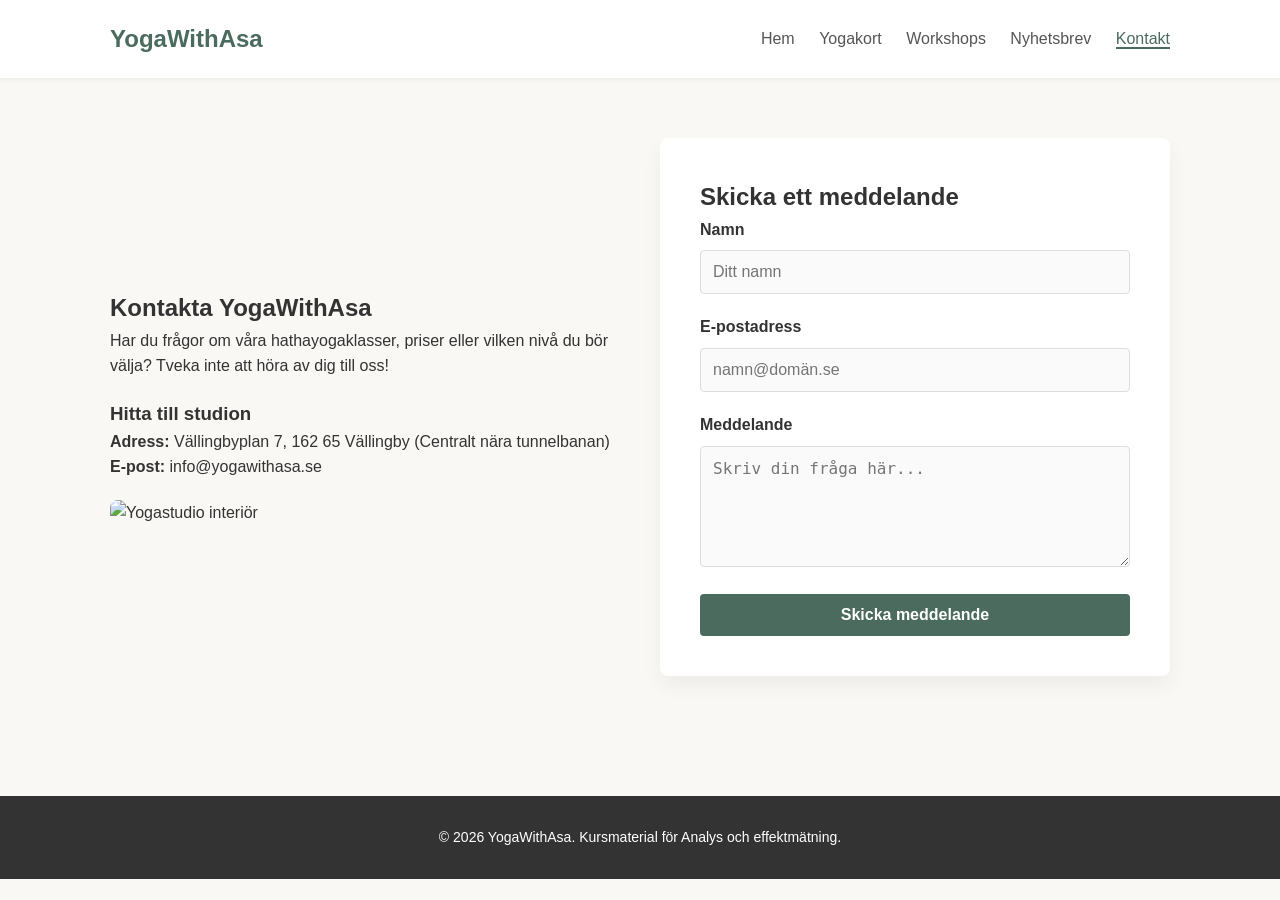
==== kontakt.html @ 4b0cc130 "Add files via upload" ====
<!DOCTYPE html>
<html lang="sv">
<head>
    <meta charset="UTF-8">
    <meta name="viewport" content="width=device-width, initial-scale=1.0">
    <title>Kontakta oss i Vällingby | YogaWithAsa</title>
    <link rel="stylesheet" href="style.css">
</head>
<body>

    <header>
        <div class="container navbar">
            <a href="index.html" class="logo">YogaWithAsa</a>
            <nav>
                <a href="index.html">Hem</a>
                <a href="produkt-1.html">Yogakort</a>
                <a href="produkt-2.html">Workshops</a>
                <a href="nyhetsbrev.html">Nyhetsbrev</a>
                <a href="kontakt.html" class="active">Kontakt</a>
            </nav>
        </div>
    </header>

    <main>
        <section class="section">
            <div class="container grid-2">
                <div>
                    <h1>Kontakta YogaWithAsa</h1>
                    <p>Har du frågor om våra hathayogaklasser, priser eller vilken nivå du bör välja? Tveka inte att höra av dig till oss!</p>
                    
                    <div class="margin-top">
                        <h3>Hitta till studion</h3>
                        <p><strong>Adress:</strong> Vällingbyplan 7, 162 65 Vällingby (Centralt nära tunnelbanan)</p>
                        <p><strong>E-post:</strong> info@yogawithasa.se</p>
                    </div>

                    <img src="https://images.unsplash.com/photo-1575052814086-f385e2e2ad1b?auto=format&fit=crop&w=800&q=80" alt="Yogastudio interiör" class="responsive-img margin-top">
                </div>

                <div class="form-container">
                    <h2>Skicka ett meddelande</h2>
                    <form id="form-kontakt" action="thank-you.html" method="GET">
                        <div class="form-group">
                            <label for="contact-name">Namn</label>
                            <input type="text" id="contact-name" name="name" required placeholder="Ditt namn">
                        </div>
                        <div class="form-group">
                            <label for="contact-email">E-postadress</label>
                            <input type="email" id="contact-email" name="email" required placeholder="namn@domän.se">
                        </div>
                        <div class="form-group">
                            <label for="contact-message">Meddelande</label>
                            <textarea id="contact-message" name="message" rows="5" required placeholder="Skriv din fråga här..."></textarea>
                        </div>
                        <button type="submit" class="btn btn-primary btn-block" id="btn-submit-contact">Skicka meddelande</button>
                    </form>
                </div>
            </div>
        </section>
    </main>

    <footer>
        <div class="container text-center">
            <p>&copy; 2026 YogaWithAsa. Kursmaterial för Analys och effektmätning.</p>
        </div>
    </footer>

    <script src="script.js"></script>
</body>
</html>
---- style.css ----
/* --- Globala stilar och CSS Reset --- */
* {
    box-sizing: border-box;
    margin: 0;
    padding: 0;
}

body {
    font-family: 'Segoe UI', Tahoma, Geneva, Verdana, sans-serif;
    line-height: 1.6;
    color: #333333;
    background-color: #faf8f5; /* Mjuk harmonisk yogabakgrund */
}

.container {
    width: 100%;
    max-width: 1100px;
    margin: 0 auto;
    padding: 0 20px;
}

.max-width-600 {
    max-width: 600px;
    margin: 0 auto;
}

/* --- Navigation --- */
header {
    background-color: #ffffff;
    box-shadow: 0 2px 5px rgba(0,0,0,0.05);
    position: sticky;
    top: 0;
    z-index: 100;
}

.navbar {
    display: flex;
    justify-content: space-between;
    align-items: center;
    padding: 20px;
}

.logo {
    font-size: 24px;
    font-weight: bold;
    color: #4a6b5d; /* Harmonisk skogsgrön */
    text-decoration: none;
}

nav a {
    text-decoration: none;
    color: #555;
    margin-left: 20px;
    font-weight: 500;
    transition: color 0.3s;
}

nav a:hover, nav a.active {
    color: #4a6b5d;
    border-bottom: 2px solid #4a6b5d;
}

/* --- Hero --- */
.hero {
    background: linear-gradient(rgba(0,0,0,0.4), rgba(0,0,0,0.4)), url('https://images.unsplash.com/photo-1545205597-3d9d02c29597?auto=format&fit=crop&w=1920&q=80') no-repeat center center/cover;
    color: #ffffff;
    padding: 100px 0;
    text-align: center;
}

.hero-content h1 {
    font-size: 42px;
    margin-bottom: 20px;
}

.hero-content p {
    font-size: 18px;
    max-width: 700px;
    margin: 0 auto 30px auto;
}

/* --- Sektioner & Layout --- */
.section {
    padding: 60px 0;
}

.bg-light {
    background-color: #f0eae1;
}

.grid-2 {
    display: grid;
    grid-template-columns: 1fr 1fr;
    gap: 40px;
    align-items: center;
}

.grid-3 {
    display: grid;
    grid-template-columns: repeat(3, 1fr);
    gap: 20px;
    margin-top: 40px;
}

.card {
    background: #ffffff;
    padding: 30px;
    border-radius: 8px;
    box-shadow: 0 4px 6px rgba(0,0,0,0.02);
}

.text-center { text-align: center; }
.text-left { text-align: left; }
.margin-top { margin-top: 20px; }
.margin-bottom { margin-bottom: 20px; }

/* --- Knappar (CTA) --- */
.btn {
    display: inline-block;
    padding: 12px 28px;
    text-decoration: none;
    font-weight: bold;
    border-radius: 4px;
    transition: background 0.3s, transform 0.2s;
    cursor: pointer;
    border: none;
    font-size: 16px;
}

.btn-primary {
    background-color: #4a6b5d;
    color: white;
}

.btn-primary:hover {
    background-color: #3b5449;
    transform: translateY(-2px);
}

.btn-secondary {
    background-color: #e2b39c; /* Mjuk terracotta/rosa */
    color: #333;
}

.btn-secondary:hover {
    background-color: #d19f87;
    transform: translateY(-2px);
}

.btn-block {
    display: block;
    width: 100%;
}

/* --- Bilder --- */
.responsive-img {
    width: 100%;
    max-width: 100%;
    height: auto;
    border-radius: 8px;
    display: block;
}

/* --- Formulär --- */
.form-container {
    background-color: #ffffff;
    padding: 40px;
    border-radius: 8px;
    box-shadow: 0 10px 20px rgba(0,0,0,0.05);
}

.form-group {
    margin-bottom: 20px;
}

.form-group label {
    display: block;
    margin-bottom: 8px;
    font-weight: 600;
}

.form-group input[type="text"],
.form-group input[type="email"],
.form-group select,
.form-group textarea {
    width: 100%;
    padding: 12px;
    border: 1px solid #ddd;
    border-radius: 4px;
    font-size: 16px;
    background-color: #fafafa;
}

.form-group-checkbox {
    display: flex;
    align-items: flex-start;
    gap: 10px;
    margin-bottom: 20px;
}

.form-group-checkbox input {
    margin-top: 5px;
}

/* --- Tacksida specifik --- */
.success-icon {
    font-size: 64px;
    color: #4a6b5d;
    margin-bottom: 20px;
}

/* --- Footer --- */
footer {
    background-color: #333333;
    color: #ffffff;
    padding: 30px 0;
    margin-top: 60px;
    font-size: 14px;
}

/* --- Responsiv design (Mobil & Surfplatta) --- */
@media (max-width: 768px) {
    .navbar {
        flex-direction: column;
        gap: 15px;
    }
    
    nav a {
        margin: 0 10px;
    }

    .grid-2, .grid-3 {
        grid-template-columns: 1fr;
        gap: 30px;
    }

    .hero-content h1 {
        font-size: 30px;
    }
}
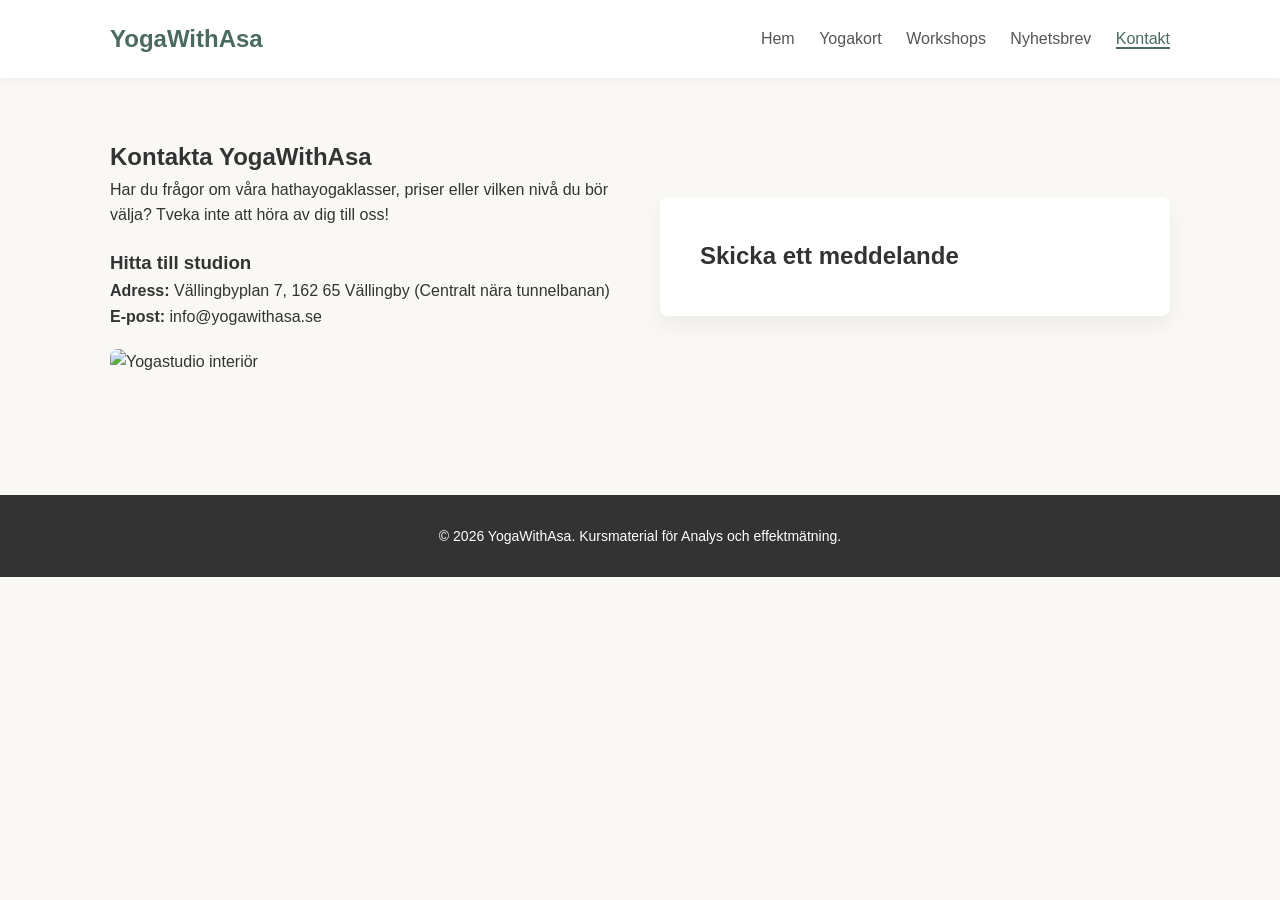
==== commit 6761576d: "Update kontakt.html" ====
--- a/kontakt.html
+++ b/kontakt.html
@@ -5,6 +5,15 @@
     <meta name="viewport" content="width=device-width, initial-scale=1.0">
     <title>Kontakta oss i Vällingby | YogaWithAsa</title>
     <link rel="stylesheet" href="style.css">
+    <!-- Google tag (gtag.js) -->
+<script async src="https://www.googletagmanager.com/gtag/js?id=G-3DW2B2PMEC"></script>
+<script>
+  window.dataLayer = window.dataLayer || [];
+  function gtag(){dataLayer.push(arguments);}
+  gtag('js', new Date());
+
+  gtag('config', 'G-3DW2B2PMEC');
+</script>
 </head>
 <body>
 
@@ -39,21 +48,8 @@
 
                 <div class="form-container">
                     <h2>Skicka ett meddelande</h2>
-                    <form id="form-kontakt" action="thank-you.html" method="GET">
-                        <div class="form-group">
-                            <label for="contact-name">Namn</label>
-                            <input type="text" id="contact-name" name="name" required placeholder="Ditt namn">
-                        </div>
-                        <div class="form-group">
-                            <label for="contact-email">E-postadress</label>
-                            <input type="email" id="contact-email" name="email" required placeholder="namn@domän.se">
-                        </div>
-                        <div class="form-group">
-                            <label for="contact-message">Meddelande</label>
-                            <textarea id="contact-message" name="message" rows="5" required placeholder="Skriv din fråga här..."></textarea>
-                        </div>
-                        <button type="submit" class="btn btn-primary btn-block" id="btn-submit-contact">Skicka meddelande</button>
-                    </form>
+                    <script src="https://js-eu1.hsforms.net/forms/embed/148701505.js" defer></script>
+<div class="hs-form-frame" data-region="eu1" data-form-id="d7e1196c-ef27-419c-ac29-e88d097e497a" data-portal-id="148701505"></div>
                 </div>
             </div>
         </section>
@@ -67,4 +63,4 @@
 
     <script src="script.js"></script>
 </body>
-</html>+</html>
